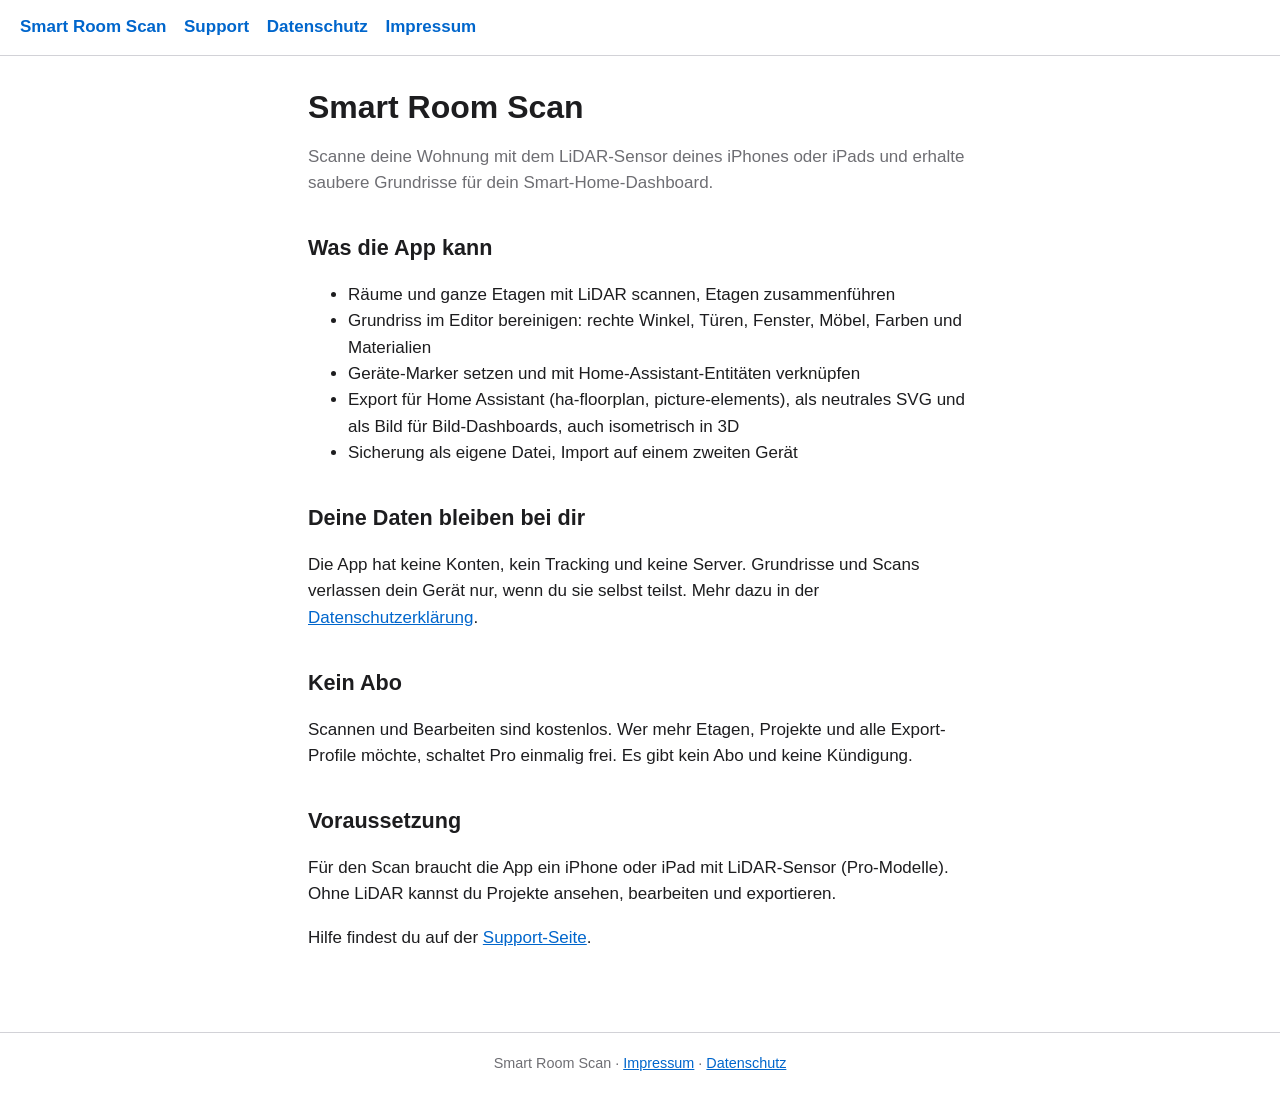
==== index.html @ 61b262c7 "Add files via upload" ====
<!doctype html>
<html lang="de">
<head>
<meta charset="utf-8">
<meta name="viewport" content="width=device-width, initial-scale=1">
<meta name="description" content="Grundrisse per LiDAR scannen für dein Smart-Home-Dashboard.">
<title>Smart Room Scan – Smart Room Scan</title>
<link rel="stylesheet" href="style.css">
</head>
<body>
<nav><a href="index.html">Smart Room Scan</a><a href="support.html">Support</a><a href="datenschutz.html">Datenschutz</a><a href="impressum.html">Impressum</a></nav>
<main>
<h1>Smart Room Scan</h1>
<p class="lead">Scanne deine Wohnung mit dem LiDAR-Sensor deines iPhones oder iPads und erhalte saubere Grundrisse für dein Smart-Home-Dashboard.</p>
<h2>Was die App kann</h2>
<ul>
<li>Räume und ganze Etagen mit LiDAR scannen, Etagen zusammenführen</li>
<li>Grundriss im Editor bereinigen: rechte Winkel, Türen, Fenster, Möbel, Farben und Materialien</li>
<li>Geräte-Marker setzen und mit Home-Assistant-Entitäten verknüpfen</li>
<li>Export für Home Assistant (ha-floorplan, picture-elements), als neutrales SVG und als Bild für Bild-Dashboards, auch isometrisch in 3D</li>
<li>Sicherung als eigene Datei, Import auf einem zweiten Gerät</li>
</ul>
<h2>Deine Daten bleiben bei dir</h2>
<p>Die App hat keine Konten, kein Tracking und keine Server. Grundrisse und Scans verlassen dein Gerät nur, wenn du sie selbst teilst. Mehr dazu in der <a href="datenschutz.html">Datenschutzerklärung</a>.</p>
<h2>Kein Abo</h2>
<p>Scannen und Bearbeiten sind kostenlos. Wer mehr Etagen, Projekte und alle Export-Profile möchte, schaltet Pro einmalig frei. Es gibt kein Abo und keine Kündigung.</p>
<h2>Voraussetzung</h2>
<p>Für den Scan braucht die App ein iPhone oder iPad mit LiDAR-Sensor (Pro-Modelle). Ohne LiDAR kannst du Projekte ansehen, bearbeiten und exportieren.</p>
<p>Hilfe findest du auf der <a href="support.html">Support-Seite</a>.</p>
</main>
<footer>Smart Room Scan · <a href="impressum.html">Impressum</a> · <a href="datenschutz.html">Datenschutz</a></footer>
</body>
</html>
---- style.css ----
:root { color-scheme: light dark; --bg:#ffffff; --fg:#1d1d1f; --muted:#6e6e73; --accent:#0066cc; --line:#d2d2d7; }
@media (prefers-color-scheme: dark) { :root { --bg:#1d2733; --fg:#f5f5f7; --muted:#a1a1a6; --accent:#4da3ff; --line:#3a4656; } }
* { box-sizing: border-box; }
body { margin:0; background:var(--bg); color:var(--fg); font:17px/1.55 -apple-system, BlinkMacSystemFont, "SF Pro Text", "Helvetica Neue", Arial, sans-serif; }
main { max-width:44rem; margin:0 auto; padding:2rem 1.25rem 4rem; }
h1 { font-size:2rem; line-height:1.2; margin:0 0 .5rem; }
h2 { font-size:1.35rem; margin:2.2rem 0 .5rem; }
p, li { color:var(--fg); }
.lead, .muted { color:var(--muted); }
a { color:var(--accent); }
nav { border-bottom:1px solid var(--line); padding:.9rem 1.25rem; }
nav a { margin-right:1.1rem; text-decoration:none; font-weight:600; }
footer { border-top:1px solid var(--line); padding:1.2rem 1.25rem; color:var(--muted); font-size:.9rem; text-align:center; }
dt { font-weight:600; margin-top:1rem; }
dd { margin:.15rem 0 0; }
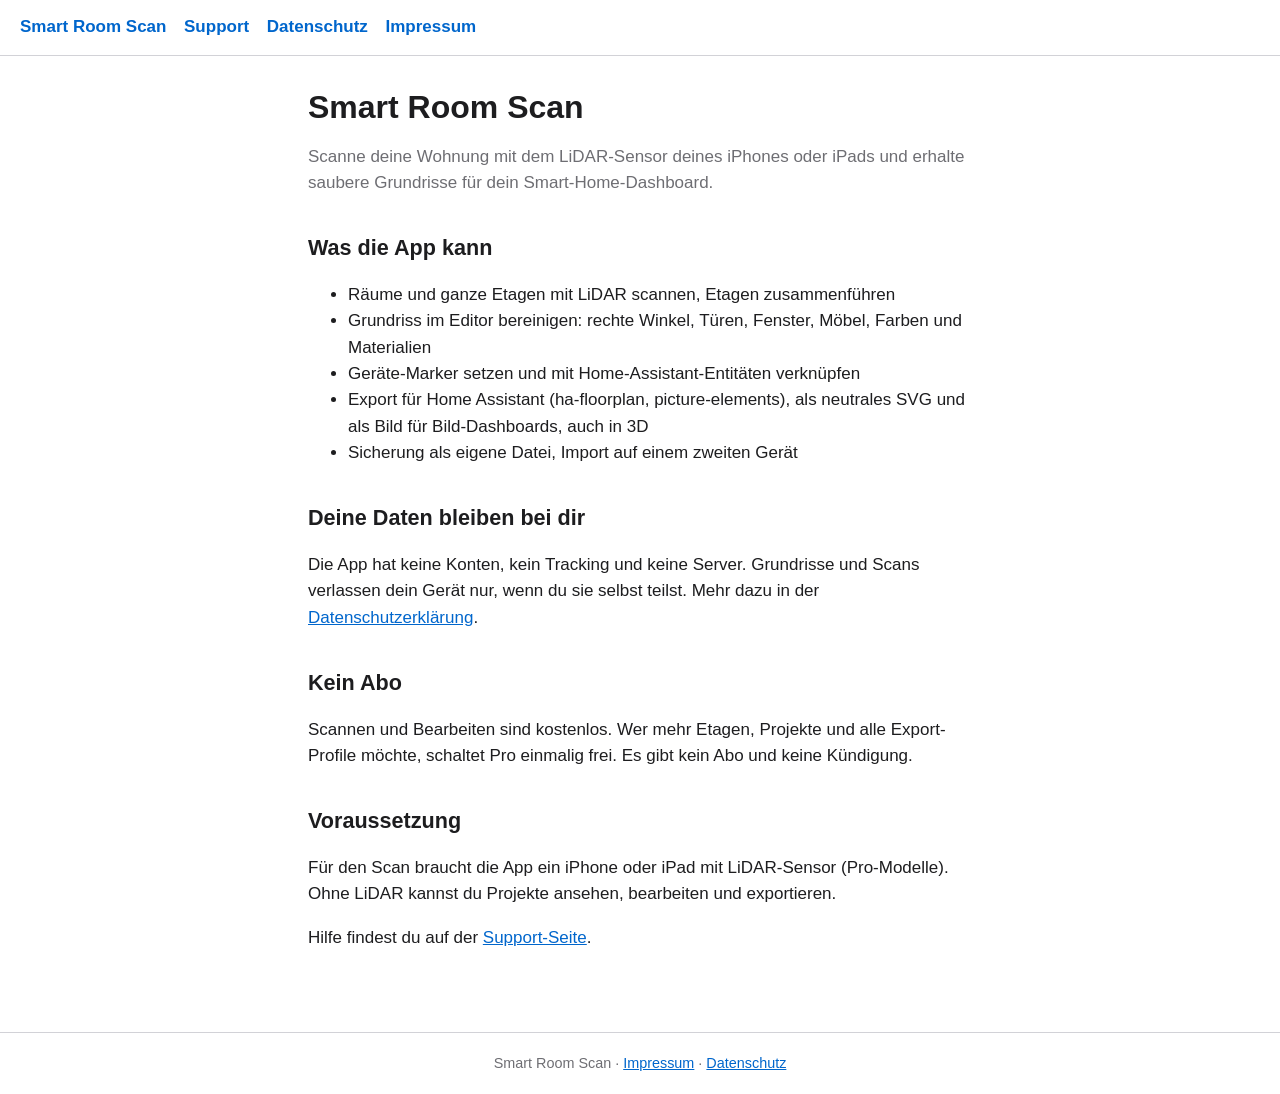
==== commit 4063697d: "Add files via upload" ====
--- a/index.html
+++ b/index.html
@@ -17,7 +17,7 @@
 <li>Räume und ganze Etagen mit LiDAR scannen, Etagen zusammenführen</li>
 <li>Grundriss im Editor bereinigen: rechte Winkel, Türen, Fenster, Möbel, Farben und Materialien</li>
 <li>Geräte-Marker setzen und mit Home-Assistant-Entitäten verknüpfen</li>
-<li>Export für Home Assistant (ha-floorplan, picture-elements), als neutrales SVG und als Bild für Bild-Dashboards, auch isometrisch in 3D</li>
+<li>Export für Home Assistant (ha-floorplan, picture-elements), als neutrales SVG und als Bild für Bild-Dashboards, auch in 3D</li>
 <li>Sicherung als eigene Datei, Import auf einem zweiten Gerät</li>
 </ul>
 <h2>Deine Daten bleiben bei dir</h2>
